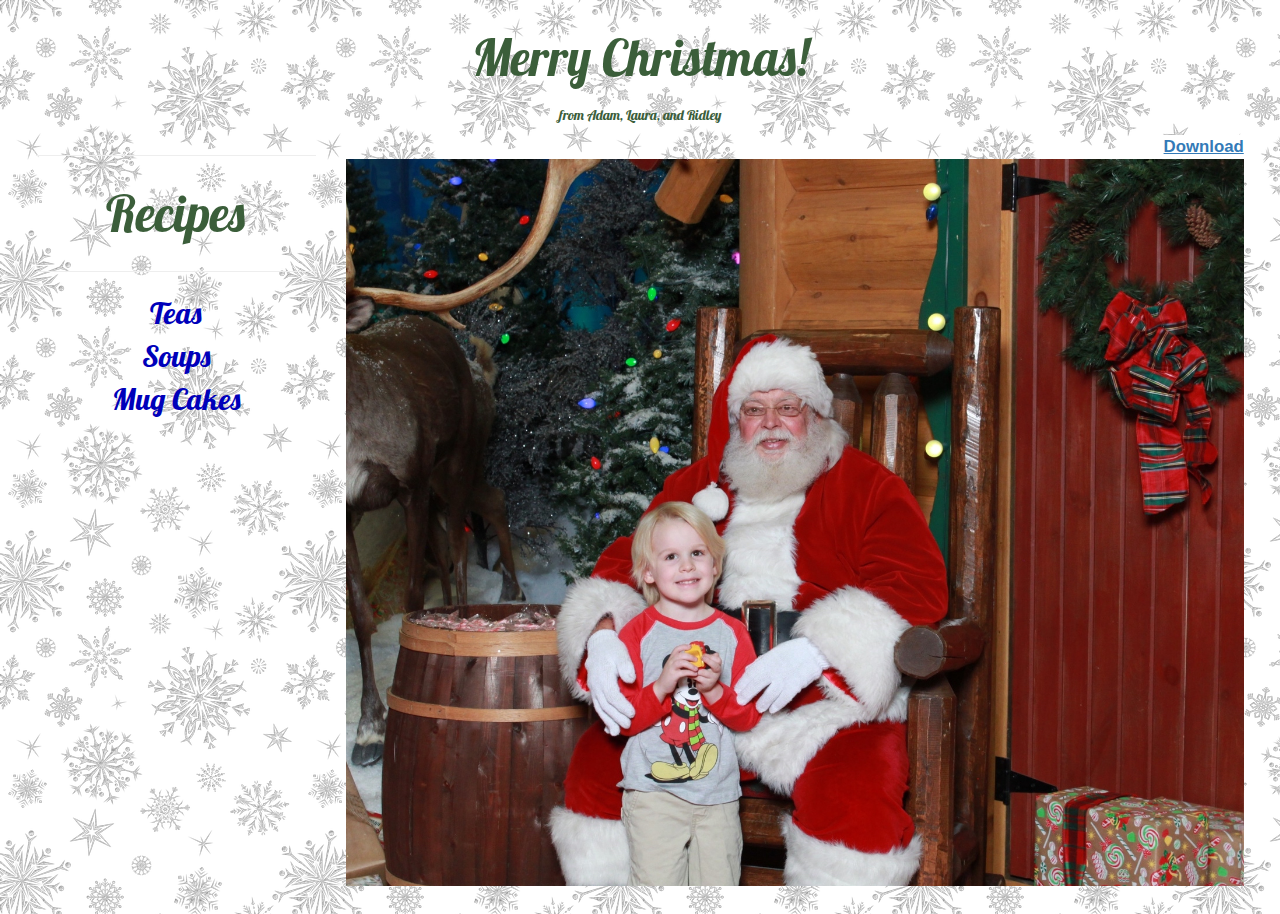
==== index.html @ 432b5036 "christmas recipe site" ====
<html>
  <head>
    <title>Recipes!</title>
    <link rel="stylesheet" href="https://maxcdn.bootstrapcdn.com/bootstrap/3.3.7/css/bootstrap.min.css">
    <script src="https://ajax.googleapis.com/ajax/libs/jquery/3.2.1/jquery.min.js"></script>
    <script src="https://maxcdn.bootstrapcdn.com/bootstrap/3.3.7/js/bootstrap.min.js"></script>
    <link href="https://fonts.googleapis.com/css?family=Lobster" rel="stylesheet">
    <link rel="stylesheet" href="assets/css/style.css">
    <meta name="viewport" content="width=device-width, initial-scale=1">
  </head>

  <body>
    <div class="container-fluid">
      <div class="row">
        <div class="col-md-12">
          <h1>Merry Christmas!</h1>
          <p class="from">from Adam, Laura, and Ridley</p>
        </div>
      </div>
      <div class="row">
        <div class="col-md-3 text-center">
          <hr>
          <h1>Recipes</h1>
          <hr>
          <div class="transparent"
               data-toggle="collapse"
               data-target="#teas">
               Teas
          </div>
          <ul class="collapse" id="teas">
              <li class="recipe-list"><a class="recipe-item" href="recipes/russian.html">Russian</a></li>
              <li class="recipe-list"><a class="recipe-item" href="recipes/fruitspice.html">Fruit &amp; Spice</a></li>
          </ul>
          <div class="transparent"
               data-toggle="collapse"
               data-target="#soups">
               Soups
          </div>
          <ul class="collapse" id="soups">
              <li class="recipe-list"><a class="recipe-item" href="recipes/palouse.html">Palouse</a></li>
              <li class="recipe-list"><a class="recipe-item" href="recipes/heartybean.html">Hearty Bean</a></li>
              <li class="recipe-list"><a class="recipe-item" href="recipes/beefvegetablebarley.html">Beef Vegetable &amp; Barley</a></li>
          </ul>
          <div class="transparent"
                  data-toggle="collapse"
                  data-target="#cakes">
                  Mug Cakes
          </div>
          <ul class="collapse" id="cakes">
              <li class="recipe-list"><a class="recipe-item" href="recipes/cinnamon.html">Cinnamon Roll</a></li>
              <li class="recipe-list"><a class="recipe-item" href="recipes/chocolatechip.html">Chocolate Chip</a></li>
              <li class="recipe-list"><a class="recipe-item" href="recipes/nutella.html">Nutella Chocolate</a></li>
          </ul>
        </div>
        <div class="col-md-9">
          <a href="assets/images/Ridley_with_Santa_2017.jpg" 
             download="Ridley2017.jpg"
             class="img-download">
             Download
          </a> 
          <img class="img-responsive"
              src="assets/images/Ridley2017.jpg" 
              alt="Ridley with Santa 2017">

        </div>
      </div>
        
    </div>


  </body>
</html>
---- assets/css/style.css ----
body {
  background-image: url("../images/snowflakes.png");
  text-align: center;
  font-family: "Lobster";
}

h1 {
  /* font-family: "Lobster"; */
  color:#3b5e3a;
  padding: 1rem;
  font-size: 5rem;
}

p.from {
  color:#3b5e3a;
}

hr {
  color: red;
}
.img-download {
  float:right;
  font-family: Arial, Helvetica, sans-serif;
  font-size: 1.2em;
  font-weight: bold;
  text-decoration: underline;
  background-color: white;

}

.row {
  margin-right: 0.5%;
  margin-left: 0.5%;
}
.recipe-list {
  list-style: none;
}

.i-list{
  display: block;
  margin: auto;
  width: 200px;
}

.i {
  text-align: left;
}

.transparent {
  background-color: transparent;
  border: none;
  font-size: 3rem;
  color: rgb(0, 0, 186);

}

.transparent:hover{
  color: rgb(255, 50, 50);
  cursor: pointer;
}

.recipe-item {
  text-decoration: none;
  color: rgb(0, 0, 186);
  font-size: 1.3em;

}
.recipe-item:hover {
  color: rgb(255, 50, 50);
  text-decoration: none;
}

.img-responsive {
  margin-bottom: 2em;
}

.glyphicon-print {
  float: right;
  margin-right: 2rem;
  cursor: pointer;
}

.instructions{
  background-color: rgba(255, 255, 255, 0.94);
  font-family: Arial, Helvetica, sans-serif;
  font-size: 16px;
  border: solid rgb(2, 183, 249) 5px;
  padding-top: 3rem;
  margin-top: 2rem;
  border-radius: 15%;
}

#recipe {
  padding: 1rem;
}

.detail {
  padding: 0.2rem;
}

@media print {
  body * {
    visibility: hidden;
  }
  ul {
    list-style: square;
  }
  #recipe, .detail{
    text-align: left;
    visibility: visible;
  }
  #recipe {
    position: absolute;
    left: 0;
    top: 0;
  }
}
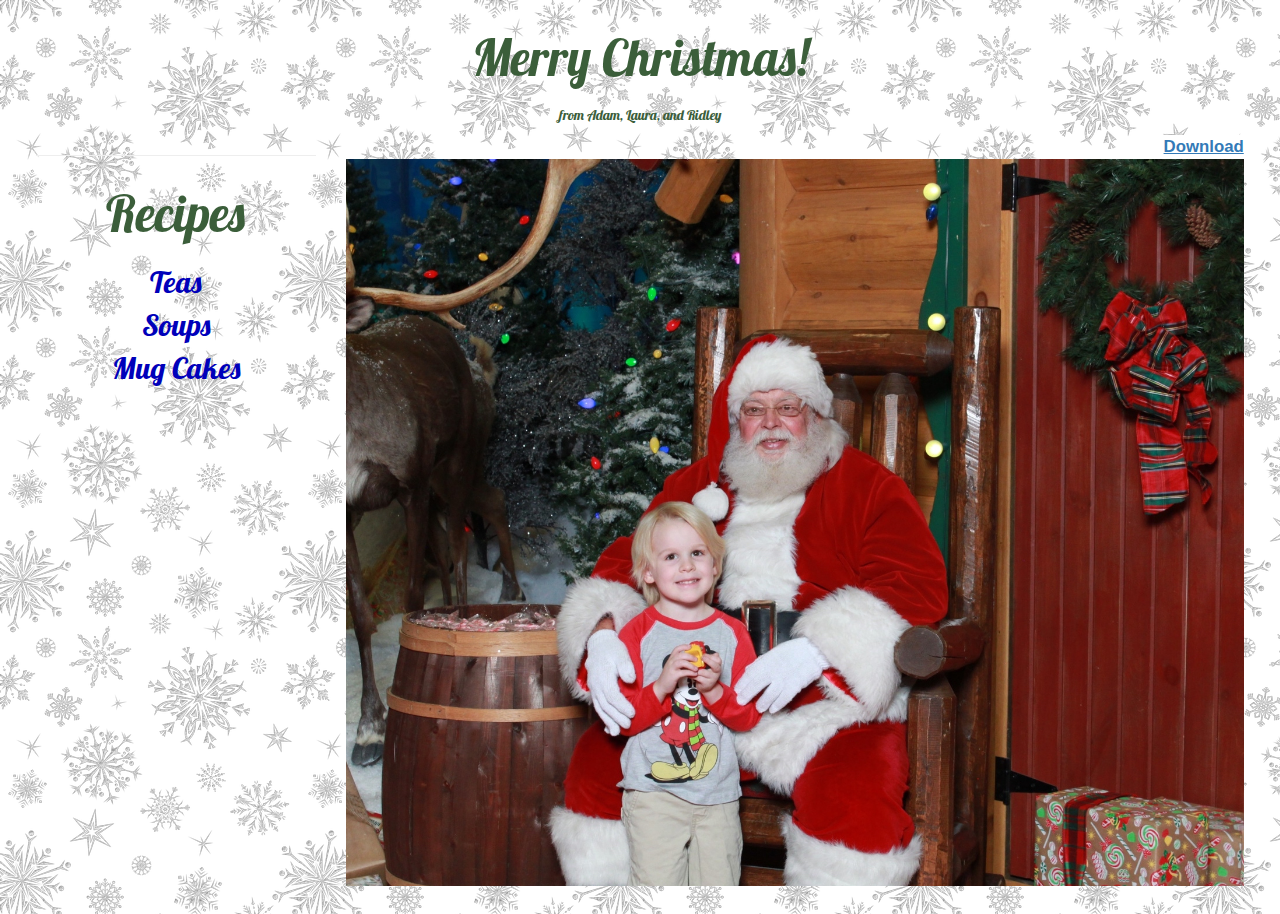
==== commit 6b3da571: "trying to fix mobile bug.  recipe categories are not clickable" ====
--- a/index.html
+++ b/index.html
@@ -21,31 +21,30 @@
         <div class="col-md-3 text-center">
           <hr>
           <h1>Recipes</h1>
-          <hr>
-          <div class="transparent"
+          <a class="transparent"
                data-toggle="collapse"
                data-target="#teas">
                Teas
-          </div>
+          </a>
           <ul class="collapse" id="teas">
               <li class="recipe-list"><a class="recipe-item" href="recipes/russian.html">Russian</a></li>
               <li class="recipe-list"><a class="recipe-item" href="recipes/fruitspice.html">Fruit &amp; Spice</a></li>
           </ul>
-          <div class="transparent"
+          <a class="transparent"
                data-toggle="collapse"
                data-target="#soups">
                Soups
-          </div>
+          </a>
           <ul class="collapse" id="soups">
               <li class="recipe-list"><a class="recipe-item" href="recipes/palouse.html">Palouse</a></li>
               <li class="recipe-list"><a class="recipe-item" href="recipes/heartybean.html">Hearty Bean</a></li>
               <li class="recipe-list"><a class="recipe-item" href="recipes/beefvegetablebarley.html">Beef Vegetable &amp; Barley</a></li>
           </ul>
-          <div class="transparent"
+          <a class="transparent"
                   data-toggle="collapse"
                   data-target="#cakes">
                   Mug Cakes
-          </div>
+          </a>
           <ul class="collapse" id="cakes">
               <li class="recipe-list"><a class="recipe-item" href="recipes/cinnamon.html">Cinnamon Roll</a></li>
               <li class="recipe-list"><a class="recipe-item" href="recipes/chocolatechip.html">Chocolate Chip</a></li>
--- a/assets/css/style.css
+++ b/assets/css/style.css
@@ -48,6 +48,8 @@
 
 .transparent {
   background-color: transparent;
+  text-decoration: none;
+  display: block;
   border: none;
   font-size: 3rem;
   color: rgb(0, 0, 186);
@@ -77,6 +79,7 @@
 .glyphicon-print {
   float: right;
   margin-right: 2rem;
+  margin-top: 2rem;
   cursor: pointer;
 }
 
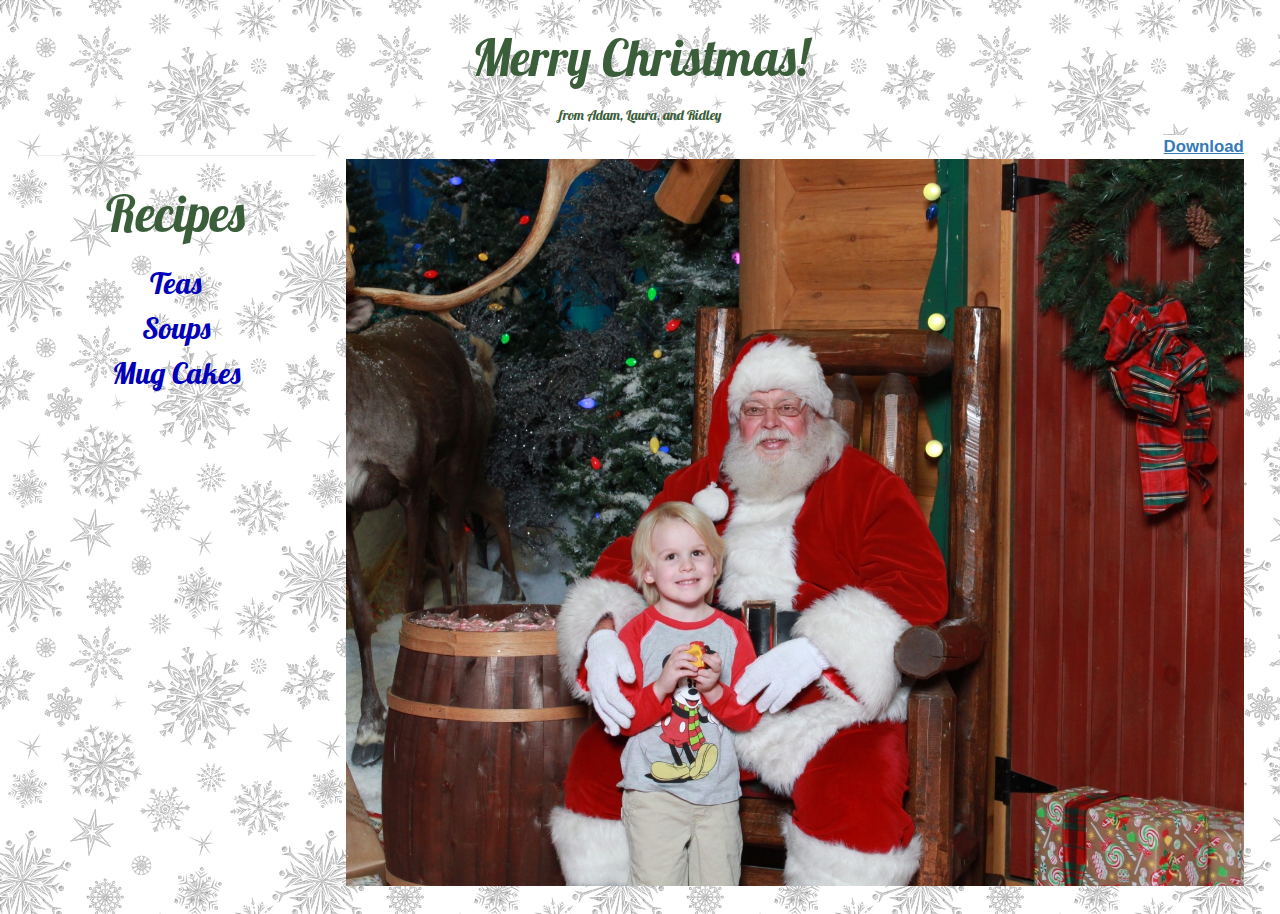
==== commit 20fda2ac: "trying some more stuff" ====
--- a/index.html
+++ b/index.html
@@ -21,30 +21,30 @@
         <div class="col-md-3 text-center">
           <hr>
           <h1>Recipes</h1>
-          <a class="transparent"
+          <button class="transparent"
                data-toggle="collapse"
                data-target="#teas">
                Teas
-          </a>
+          </button>
           <ul class="collapse" id="teas">
               <li class="recipe-list"><a class="recipe-item" href="recipes/russian.html">Russian</a></li>
               <li class="recipe-list"><a class="recipe-item" href="recipes/fruitspice.html">Fruit &amp; Spice</a></li>
           </ul>
-          <a class="transparent"
+          <button class="transparent"
                data-toggle="collapse"
                data-target="#soups">
                Soups
-          </a>
+          </button>
           <ul class="collapse" id="soups">
               <li class="recipe-list"><a class="recipe-item" href="recipes/palouse.html">Palouse</a></li>
               <li class="recipe-list"><a class="recipe-item" href="recipes/heartybean.html">Hearty Bean</a></li>
               <li class="recipe-list"><a class="recipe-item" href="recipes/beefvegetablebarley.html">Beef Vegetable &amp; Barley</a></li>
           </ul>
-          <a class="transparent"
+          <button class="transparent"
                   data-toggle="collapse"
                   data-target="#cakes">
                   Mug Cakes
-          </a>
+          </button>
           <ul class="collapse" id="cakes">
               <li class="recipe-list"><a class="recipe-item" href="recipes/cinnamon.html">Cinnamon Roll</a></li>
               <li class="recipe-list"><a class="recipe-item" href="recipes/chocolatechip.html">Chocolate Chip</a></li>
--- a/assets/css/style.css
+++ b/assets/css/style.css
@@ -50,6 +50,8 @@
   background-color: transparent;
   text-decoration: none;
   display: block;
+  outline: none;
+  margin: auto;
   border: none;
   font-size: 3rem;
   color: rgb(0, 0, 186);
